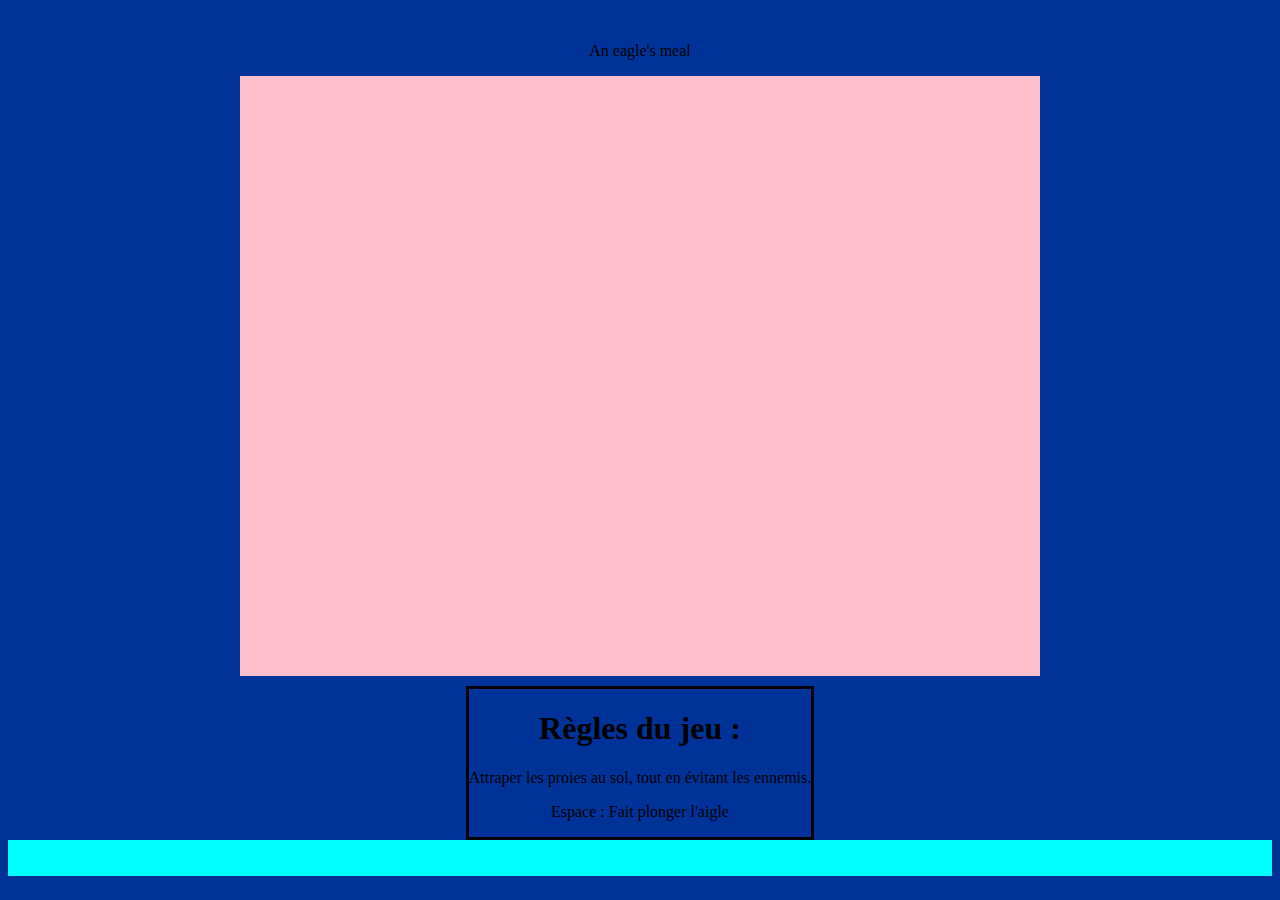
==== Scoring/scoring.html @ b2e898c5 "Ajout html scoring" ====
<!DOCTYPE html>
<html>

<head>
    <meta charset="utf-8" />
    <link rel="stylesheet" href="scoring.css">
    <title>Dilvato : An eagle's meal</title>
</head>

<body>
    <div class="principal">
        <div class="en-tete">
            <img src="">
            <p>An eagle's meal</p>
        </div>
        <div class="canvas">

        </div>
        <div class="regle">
            <h1> Règles du jeu : </h1>
            <p> Attraper les proies au sol, tout en évitant les ennemis.</p>
            <p> Espace : Fait plonger l'aigle</p>
        </div>
    </div>

    <div class="banniere" id="banniereG"><img src=" "></div>
    <div class="banniere" id="banniereD"><img src=" "></div>

</body>

</html>
---- Scoring/scoring.css ----
/* Emile Datrier Maxime Dumonteil */

body{
    background-color: #003399;
}

.banniere {
    
}

#banniereG {
    border-width: 3px;
    background-color: aqua;
    border-color: black;
    position: relative;
    margin-right: auto;
}

#banniereD{
    border-width: 3px;
    border-color: black;
    background-color: aqua;
    position: relative;
    margin-left: auto;
}

.en-tete {
    /*
    position: relative;
    margin-left: auto;
    margin-right: auto; */
    
}
.regle {
    display : inline-block ;
    border-width: 3px;
    border : solid;
    /*position: relative;
    margin-left: auto;
    margin-right: auto; 
    */
}

.canvas{
    width: 800px;
    height: 600px;
    margin : 10px;
    position: relative;
    margin-left: auto;
    margin-right: auto;
    /* comme ça on le remarque */
    background-color: pink;

}


.principal {
    /*
    position: relative;
    margin-left: auto;
    margin-right: auto;
    */
    text-align: center;
}
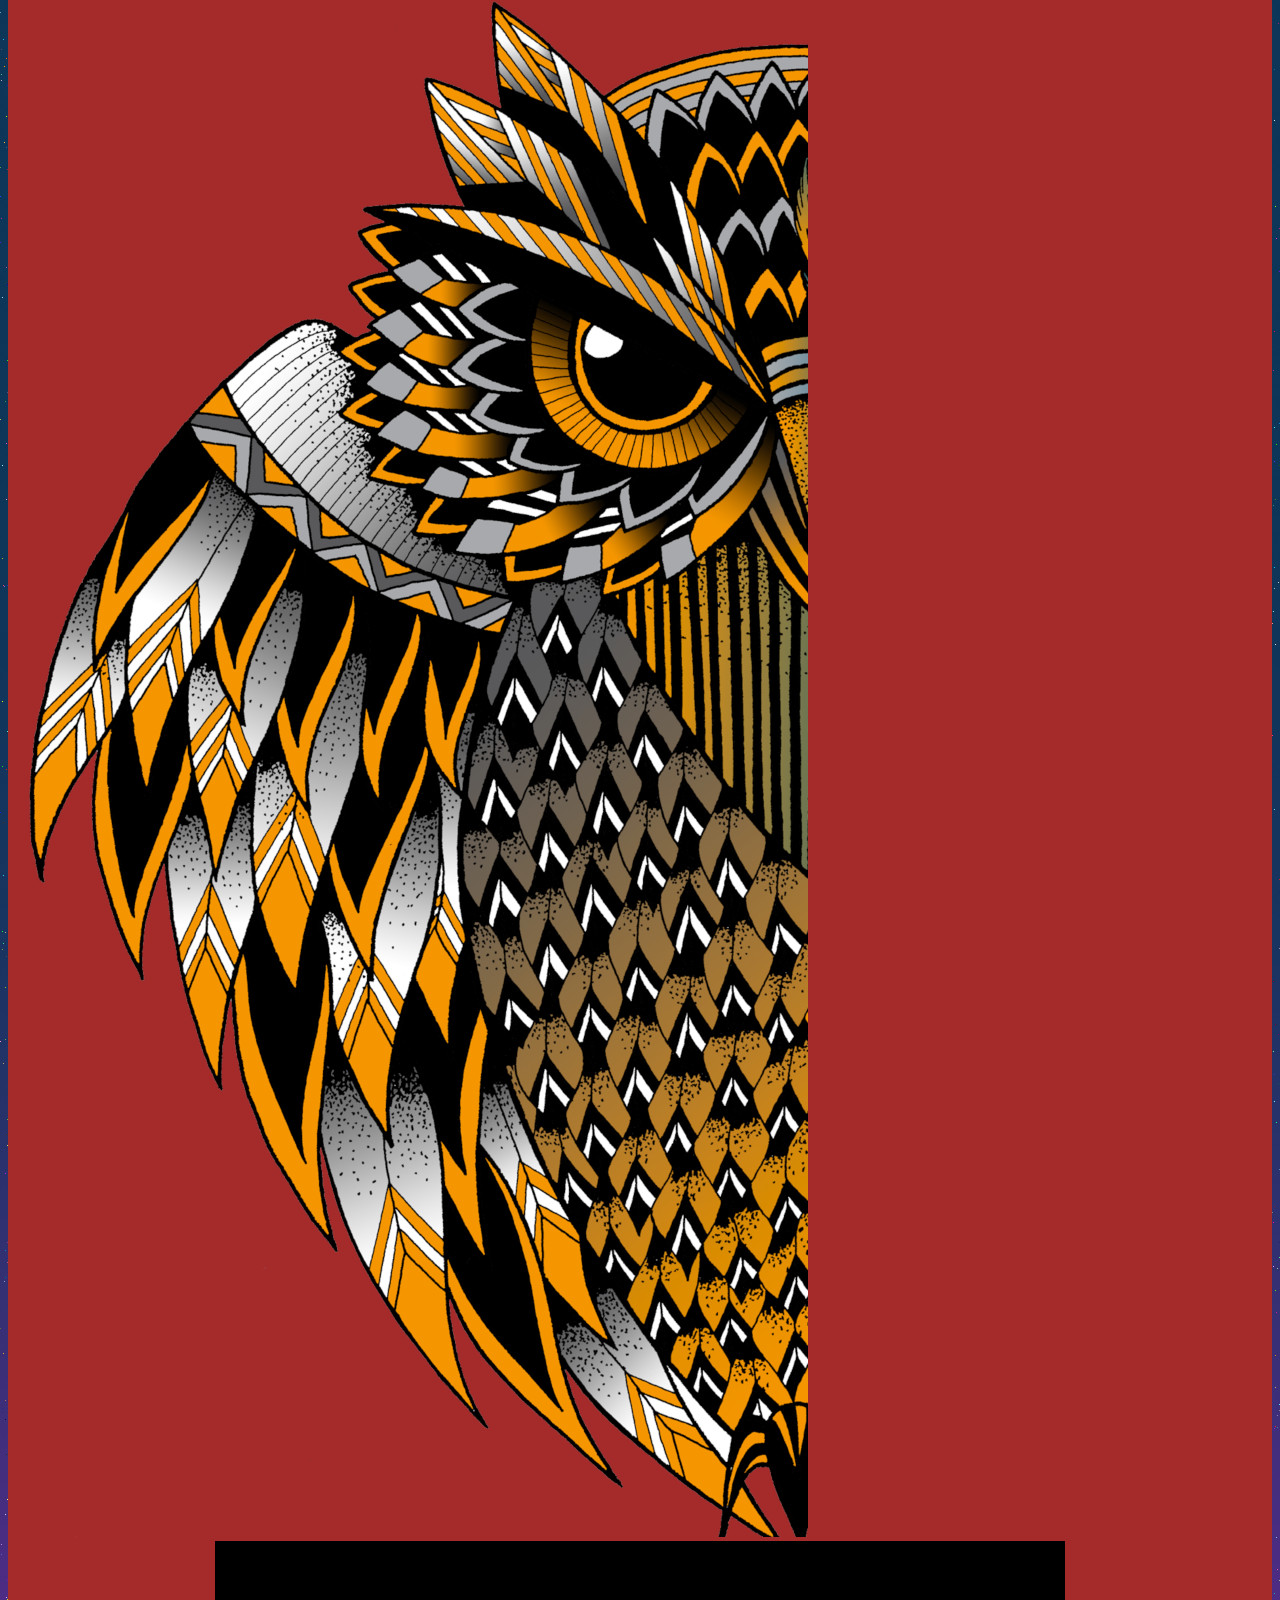
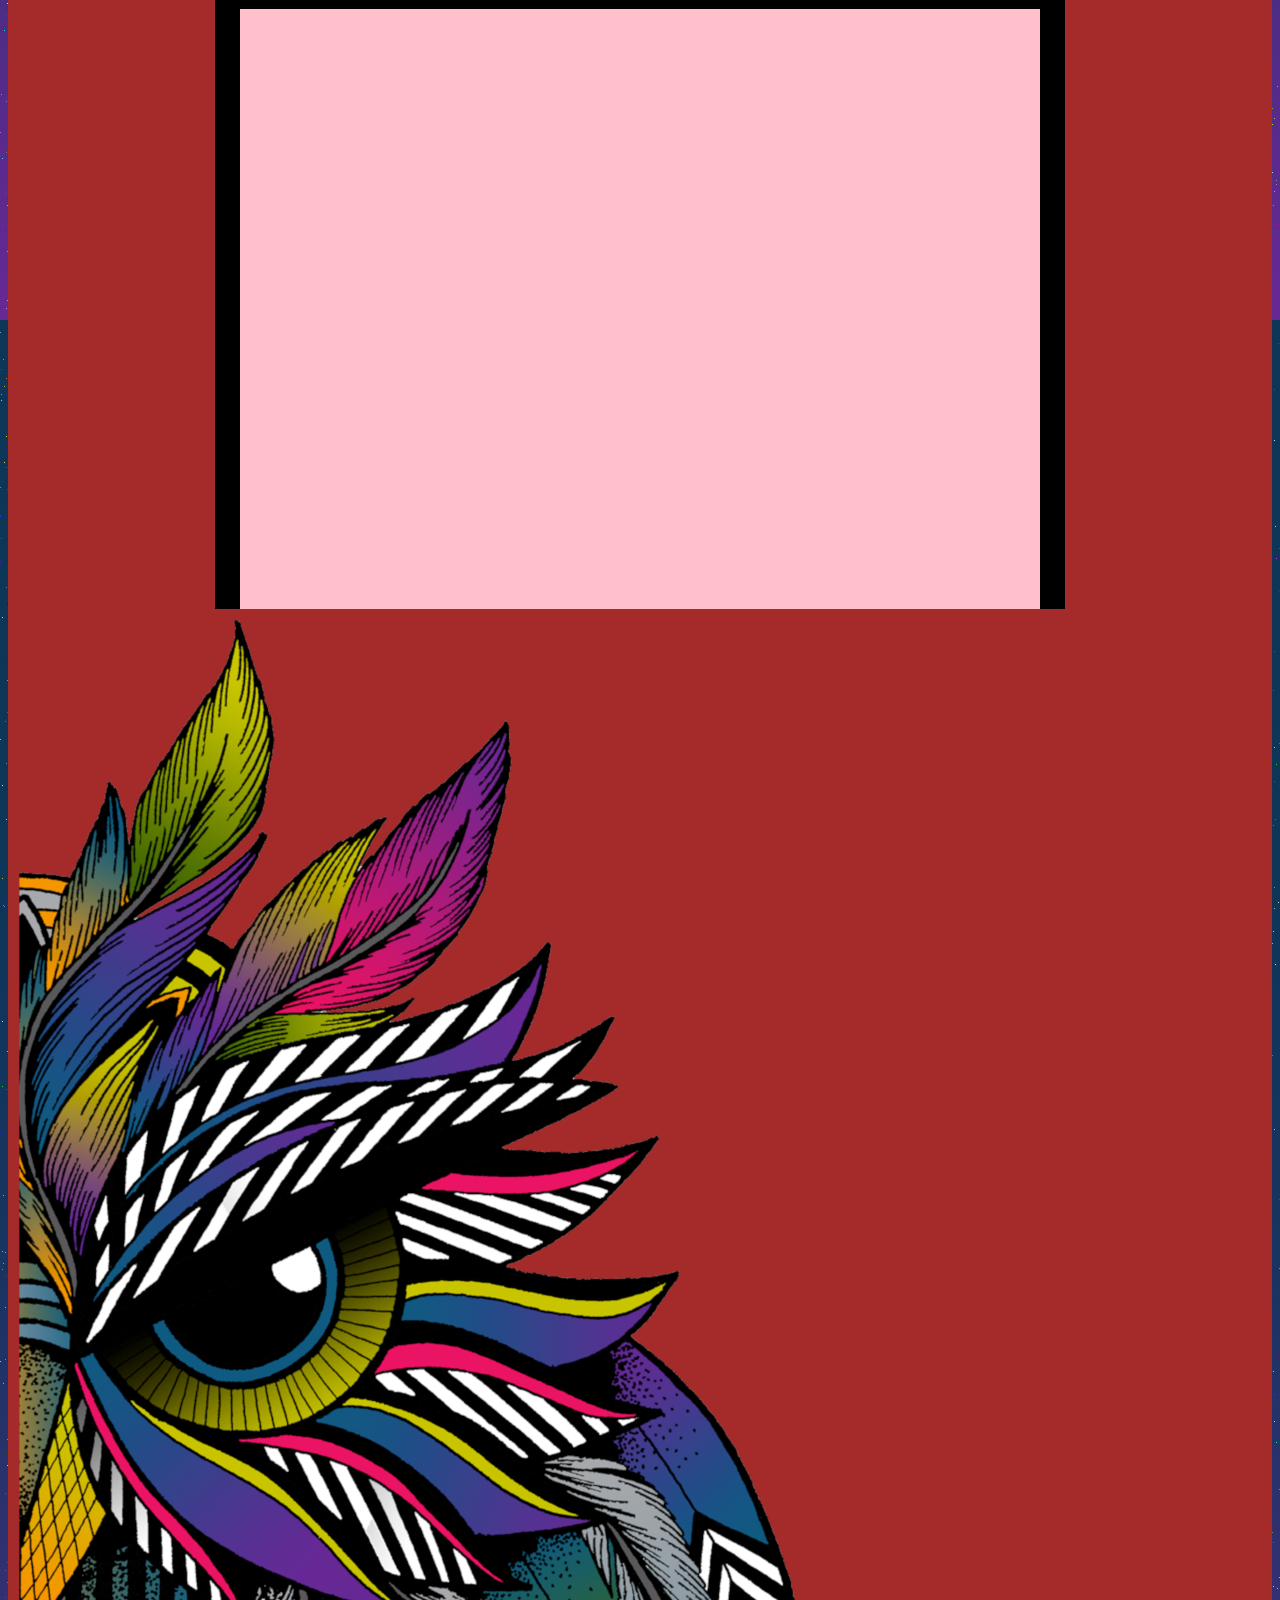
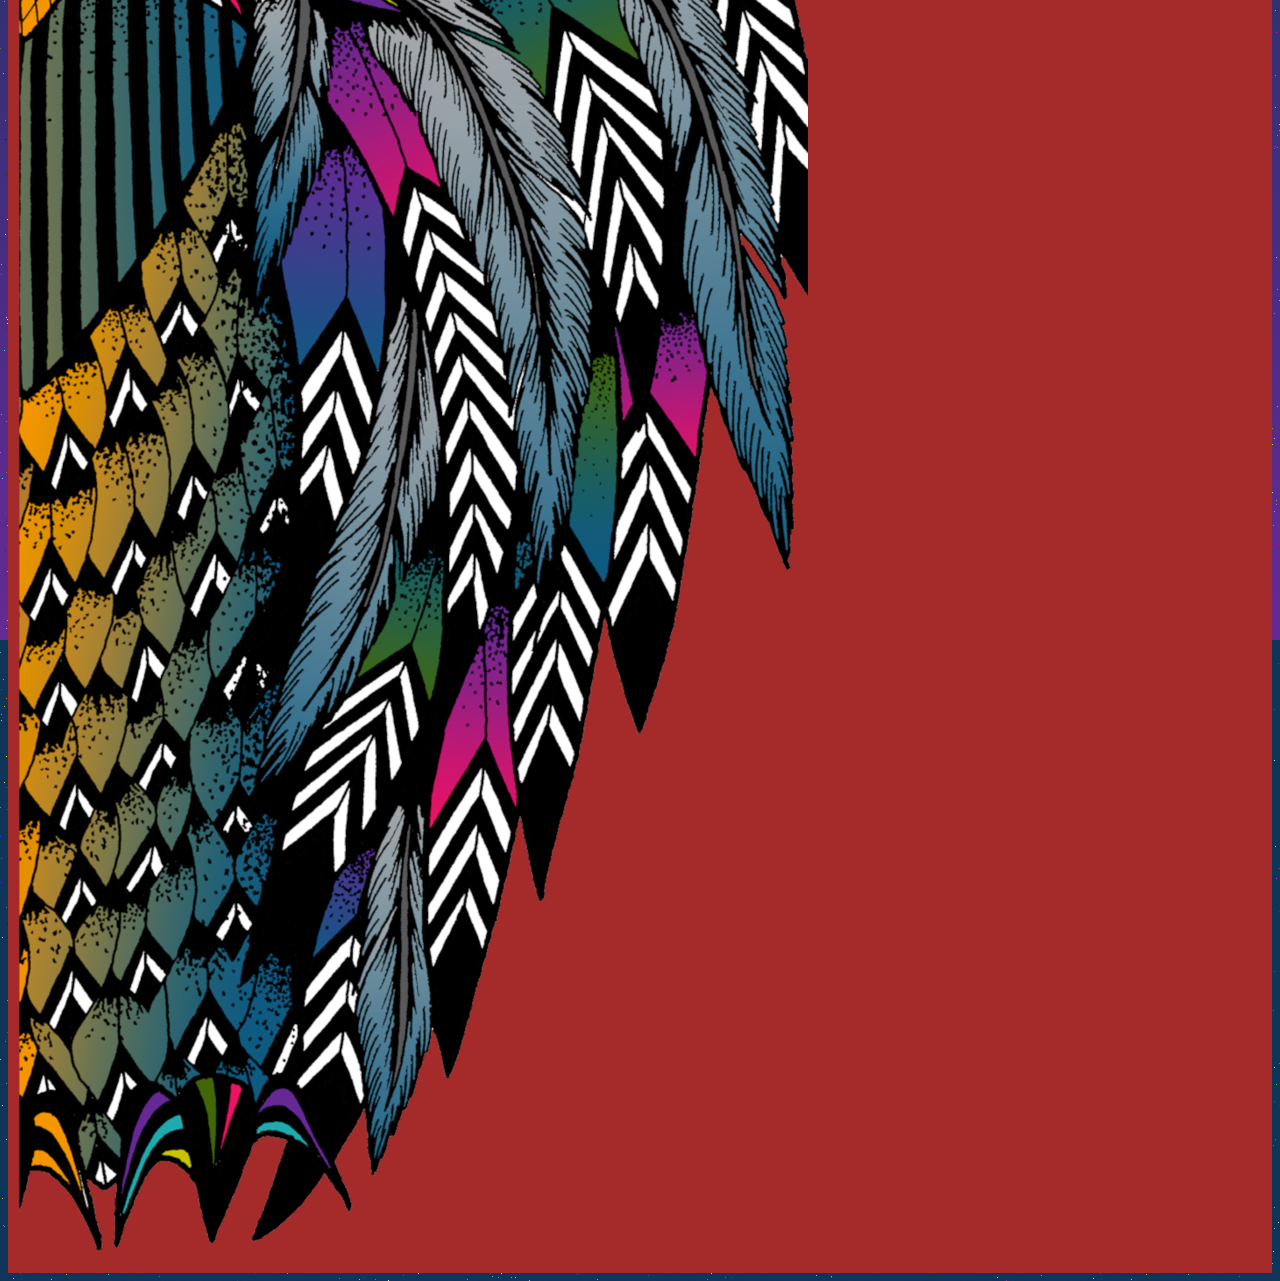
==== commit c6259a58: "imageredimentionne" ====
--- a/Scoring/scoring.html
+++ b/Scoring/scoring.html
@@ -3,12 +3,17 @@
 
 <head>
     <meta charset="utf-8" />
-    <link rel="stylesheet" href="scoring.css">
+    <link rel="stylesheet" href="scoring_background_image.css">
     <title>Dilvato : An eagle's meal</title>
 </head>
 
 <body>
+<div class="princip">
+        <div>
+                <img class="totem" src="image/totemGauche2.png">
+        </div>
     <div class="principal">
+
         <div class="en-tete">
             <img src="">
             <p>An eagle's meal</p>
@@ -16,16 +21,18 @@
         <div class="canvas">
 
         </div>
-        <div class="regle">
+     <!--   <div class="regle">
             <h1> Règles du jeu : </h1>
             <p> Attraper les proies au sol, tout en évitant les ennemis.</p>
             <p> Espace : Fait plonger l'aigle</p>
-        </div>
+        </div>-->
     </div>
-
-    <div class="banniere" id="banniereG"><img src=" "></div>
-    <div class="banniere" id="banniereD"><img src=" "></div>
-
+    <div>
+            <img class="totem" src="image/totemDroit2.png">
+    </div>
+ <!--   <div class="banniere" id="banniereG"><img src=" "></div>
+    <div class="banniere" id="banniereD"><img src=" "></div>-->
+</div>
 </body>
 
 </html>--- a/Scoring/scoring_background_image.css
+++ b/Scoring/scoring_background_image.css
@@ -0,0 +1,84 @@
+/* Emile Datrier Maxime Dumonteil */
+
+body{
+    background-image: url(image/background.jpeg);
+    margin-top: 0px ;
+    
+}
+.princip{
+
+    background-color: brown;
+}
+.totem{
+width: width/4;
+height: height/4;
+float: top;
+
+}
+.principal{
+
+    width: 850px;
+    background-color: black;
+    
+    position: relative;
+    margin-left: auto;
+    margin-right: auto;
+}
+.banniere {
+    
+}
+/*
+#banniereG {
+    border-width: 3px;
+    background-color: aqua;
+    border-color: black;
+    position: relative;
+    margin-right: auto;
+}
+
+#banniereD{
+    border-width: 3px;
+    border-color: black;
+    background-color: aqua;
+    position: relative;
+    margin-left: auto;
+}*/ 
+
+.en-tete {
+    /*
+    position: relative;
+    margin-left: auto;
+    margin-right: auto; */
+    
+}
+.regle {
+    display : inline-block ;
+    border-width: 3px;
+    border : solid;
+    /*position: relative;
+    margin-left: auto;
+    margin-right: auto; 
+    */
+}
+
+.canvas{
+    width: 800px;
+    height: 600px;
+    margin : 10px;
+    position: relative;
+    margin-left: auto;
+    margin-right: auto;
+    /* comme ça on le remarque */
+    background-color: pink;
+
+}
+
+
+.principal {
+    /*
+    position: relative;
+    margin-left: auto;
+    margin-right: auto;
+    */
+    text-align: center;
+}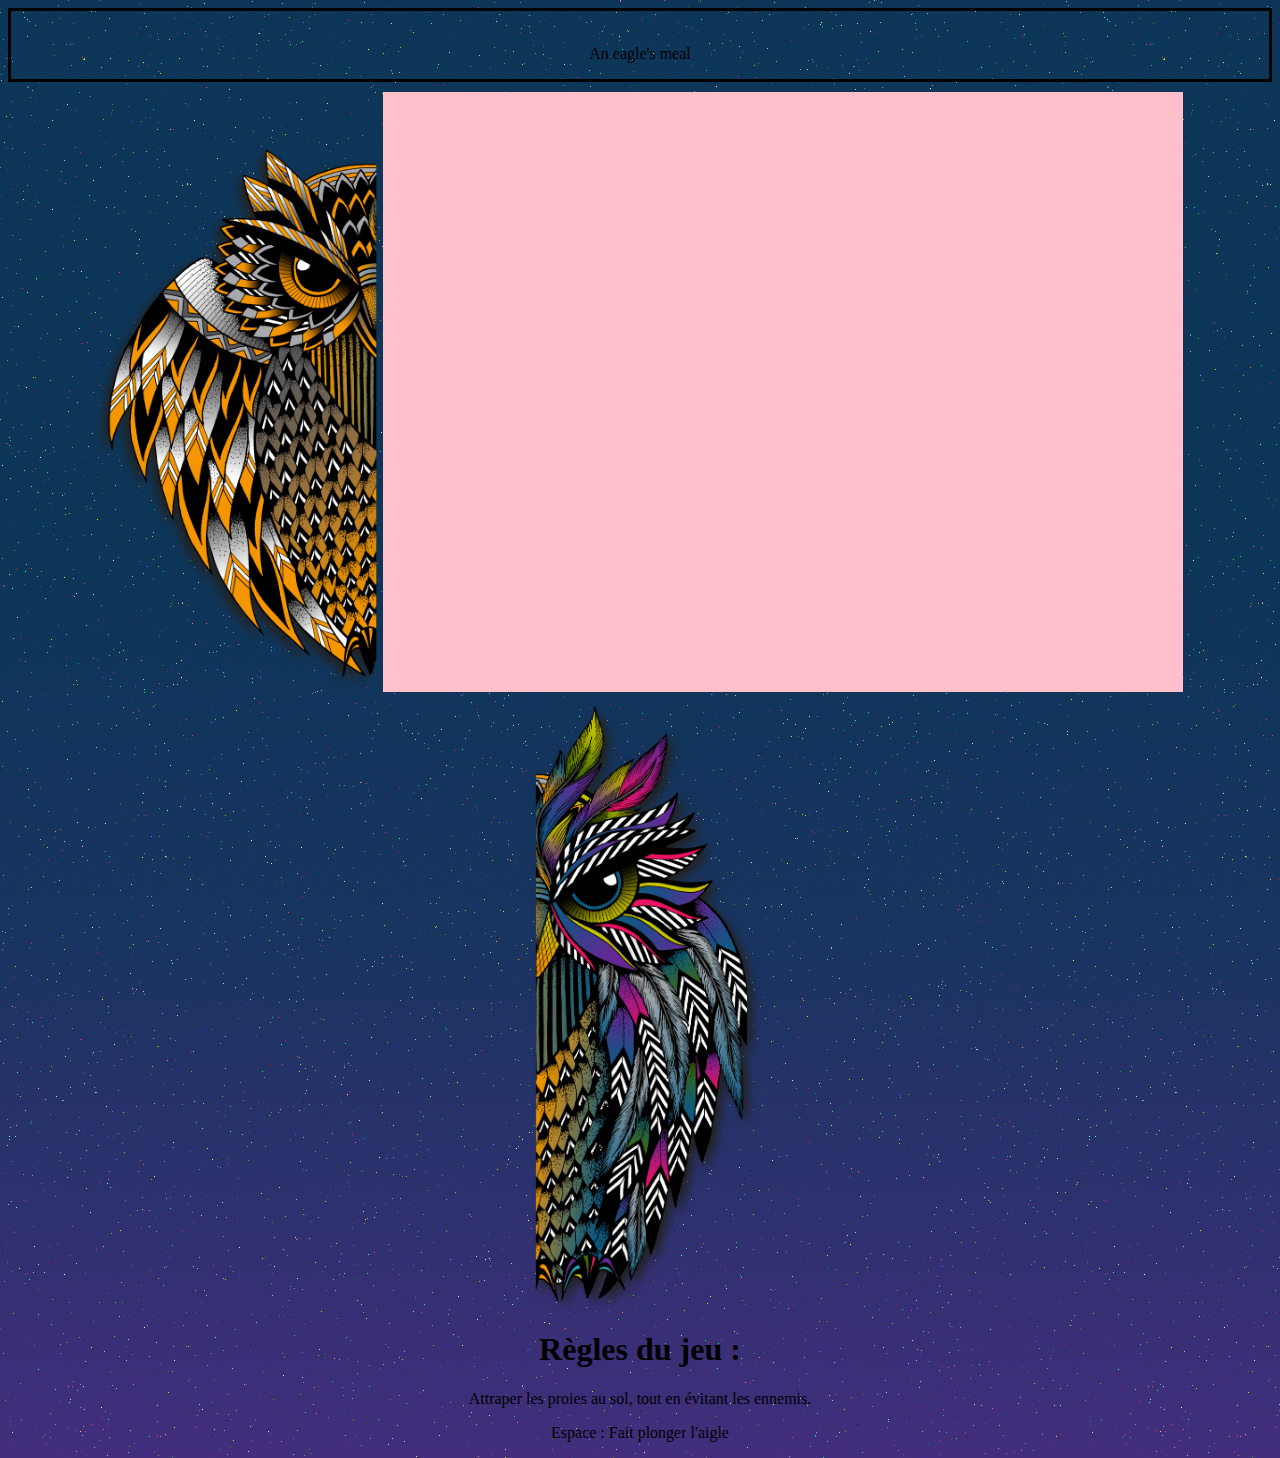
==== commit b2c57530: "ajout html pour canvas" ====
--- a/Scoring/scoring.html
+++ b/Scoring/scoring.html
@@ -3,36 +3,36 @@
 
 <head>
     <meta charset="utf-8" />
-    <link rel="stylesheet" href="scoring_background_image.css">
+    <link rel="stylesheet" href="scoring.css">
     <title>Dilvato : An eagle's meal</title>
 </head>
 
 <body>
-<div class="princip">
-        <div>
-                <img class="totem" src="image/totemGauche2.png">
+    <div class="en-tete">
+        <img src="">
+        <p>An eagle's meal</p>
+    </div>
+    <div class="tout">
+        
+        <div class="principal">
+
+                <img src="totemGauche3.png" class="banniere" id="banniereG">
+                
+
+            <div class="canvas">
+
+            </div>
+            <img src="totemDroit2.png" class="banniere" id="banniereD">
         </div>
-    <div class="principal">
+        <div class="regle">
+                <h1> Règles du jeu : </h1>
+                <p> Attraper les proies au sol, tout en évitant les ennemis.</p>
+                <p> Espace : Fait plonger l'aigle</p>
+            </div>
 
-        <div class="en-tete">
-            <img src="">
-            <p>An eagle's meal</p>
-        </div>
-        <div class="canvas">
 
-        </div>
-     <!--   <div class="regle">
-            <h1> Règles du jeu : </h1>
-            <p> Attraper les proies au sol, tout en évitant les ennemis.</p>
-            <p> Espace : Fait plonger l'aigle</p>
-        </div>-->
     </div>
-    <div>
-            <img class="totem" src="image/totemDroit2.png">
-    </div>
- <!--   <div class="banniere" id="banniereG"><img src=" "></div>
-    <div class="banniere" id="banniereD"><img src=" "></div>-->
-</div>
+
 </body>
 
 </html>--- a/Scoring/scoring.css
+++ b/Scoring/scoring.css
@@ -0,0 +1,82 @@
+/* Emile Datrier Maxime Dumonteil */
+
+body{
+   background-image: url("background.jpeg"); 
+}
+
+.tout {
+    max-width: 100%;
+    margin: auto;
+}
+
+
+
+#banniereG {
+    margin-right : auto;
+    margin-left: 0;
+
+    -webkit-filter: drop-shadow(5px 5px 5px #222);
+    filter:         drop-shadow(-5px 5px 5px #222); 
+}
+
+#banniereD {
+    margin-left : auto;
+    margin-right: 0;
+
+    -webkit-filter: drop-shadow(5px 5px 5px #222);
+    filter:         drop-shadow(5px 5px 5px #222); 
+
+}
+
+.banniere {
+    width:auto;
+    height: 600px;
+    top: 0;
+
+    display: inline-block;
+}
+
+
+@media screen and (max-width: 1200px)  {
+    #banniereG, #banniereD {
+        display: none;
+    }
+}
+
+
+.en-tete{
+    display: block;
+    text-align: center;
+    border-width : 3px;
+    border : solid;
+    border-color : black;
+}
+
+.regle {
+    display : inline ;
+    text-align : center;
+    
+}
+
+.canvas{
+    width: 800px;
+    height: 600px;
+    margin : 10px;
+    position: relative;
+    margin-left: auto;
+    margin-right: auto;
+    display: inline-block;
+    /* comme ça on le remarque */
+    background-color: pink;
+    
+
+}
+
+
+.principal {
+    text-align: center;
+}
+
+.img{
+    width: 80%;
+}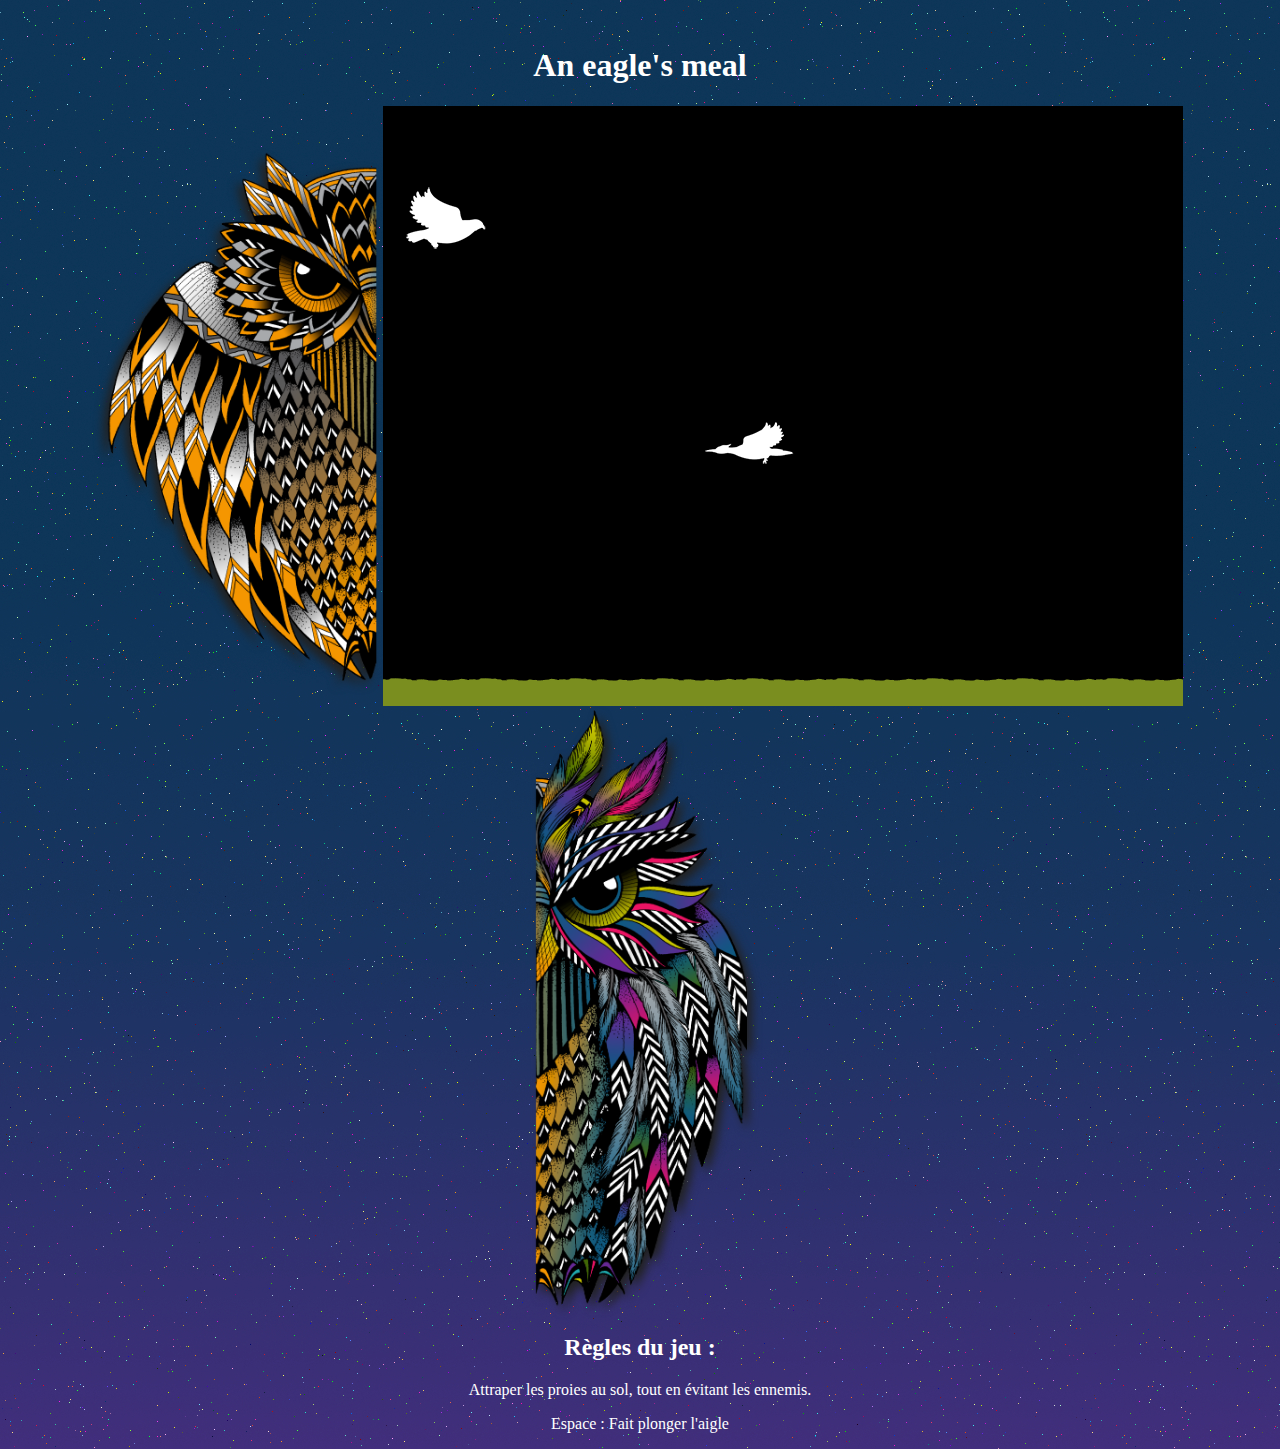
==== commit 23aa0f47: "Final version" ====
--- a/Scoring/scoring.html
+++ b/Scoring/scoring.html
@@ -10,7 +10,7 @@
 <body>
     <div class="en-tete">
         <img src="">
-        <p>An eagle's meal</p>
+        <h1>An eagle's meal</h1>
     </div>
     <div class="tout">
         
@@ -18,14 +18,20 @@
 
                 <img src="totemGauche3.png" class="banniere" id="banniereG">
                 
-
-            <div class="canvas">
-
-            </div>
+                <canvas id="canvas">
+                        <img src="images/player/0.png" id="player0">
+                        <img src="images/player/1.png" id="player1">
+                        <img src="images/player/2.png" id="player2">
+                        <img src="images/enemy/0.png" id="enemy0">
+                        <img src="images/enemy/1.png" id="enemy1">
+                        <img src="images/enemy/2.png" id="enemy2">
+                        <img src="images/floor.png" id="floor">
+                        <img src="images/moon.png" id="moon">
+                    </canvas>
             <img src="totemDroit2.png" class="banniere" id="banniereD">
         </div>
         <div class="regle">
-                <h1> Règles du jeu : </h1>
+                <h2> Règles du jeu : </h2>
                 <p> Attraper les proies au sol, tout en évitant les ennemis.</p>
                 <p> Espace : Fait plonger l'aigle</p>
             </div>
@@ -33,6 +39,10 @@
 
     </div>
 
+        <script src='js/enemy.js'></script>
+        <script src='js/player.js'></script>
+        <script src='js/floor.js'></script>
+        <script src='js/main.js'></script>
 </body>
 
 </html>--- a/Scoring/scoring.css
+++ b/Scoring/scoring.css
@@ -2,6 +2,10 @@
 
 body{
    background-image: url("background.jpeg"); 
+}
+
+*{
+    color: white;
 }
 
 .tout {
@@ -47,9 +51,6 @@
 .en-tete{
     display: block;
     text-align: center;
-    border-width : 3px;
-    border : solid;
-    border-color : black;
 }
 
 .regle {
@@ -58,10 +59,9 @@
     
 }
 
-.canvas{
+canvas{
     width: 800px;
     height: 600px;
-    margin : 10px;
     position: relative;
     margin-left: auto;
     margin-right: auto;
